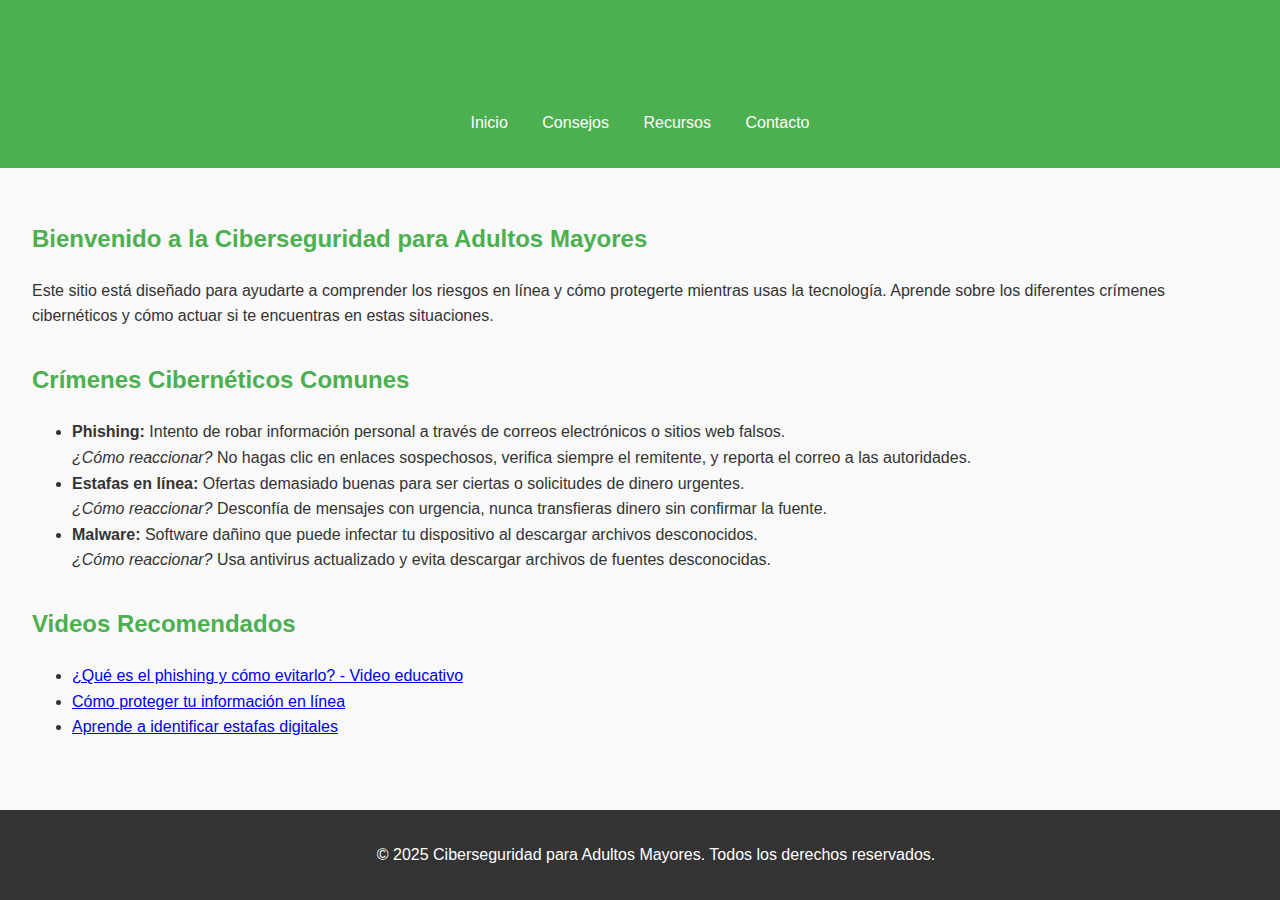
==== index.html @ 77ef43bd "Diseño principal" ====
<!DOCTYPE html>
<html lang="es">
<head>
    <meta charset="UTF-8">
    <meta name="viewport" content="width=device-width, initial-scale=1.0">
    <title>Ciberseguridad para Adultos Mayores</title>
    <link rel="stylesheet" href="styles.css">
</head>
<body>
    <header>
        <h1>Ciberseguridad para Adultos Mayores</h1>
        <nav>
            <ul>
                <li><a href="index.html">Inicio</a></li>
                <li><a href="consejos.html">Consejos</a></li>
                <li><a href="recursos.html">Recursos</a></li>
                <li><a href="contacto.html">Contacto</a></li>
            </ul>
        </nav>
    </header>

    <main>
        <section id="intro">
            <h2>Bienvenido a la Ciberseguridad para Adultos Mayores</h2>
            <p>Este sitio está diseñado para ayudarte a comprender los riesgos en línea y cómo protegerte mientras usas la tecnología. Aprende sobre los diferentes crímenes cibernéticos y cómo actuar si te encuentras en estas situaciones.</p>
        </section>

        <section id="examples">
            <h2>Crímenes Cibernéticos Comunes</h2>
            <ul>
                <li>
                    <strong>Phishing:</strong> Intento de robar información personal a través de correos electrónicos o sitios web falsos. <br>
                    <em>¿Cómo reaccionar?</em> No hagas clic en enlaces sospechosos, verifica siempre el remitente, y reporta el correo a las autoridades.
                </li>
                <li>
                    <strong>Estafas en línea:</strong> Ofertas demasiado buenas para ser ciertas o solicitudes de dinero urgentes. <br>
                    <em>¿Cómo reaccionar?</em> Desconfía de mensajes con urgencia, nunca transfieras dinero sin confirmar la fuente.
                </li>
                <li>
                    <strong>Malware:</strong> Software dañino que puede infectar tu dispositivo al descargar archivos desconocidos. <br>
                    <em>¿Cómo reaccionar?</em> Usa antivirus actualizado y evita descargar archivos de fuentes desconocidas.
                </li>
            </ul>
        </section>

        <section id="videos">
            <h2>Videos Recomendados</h2>
            <ul>
                <li><a href="https://www.youtube.com/watch?v=abc123" target="_blank">¿Qué es el phishing y cómo evitarlo? - Video educativo</a></li>
                <li><a href="https://www.youtube.com/watch?v=def456" target="_blank">Cómo proteger tu información en línea</a></li>
                <li><a href="https://www.youtube.com/watch?v=ghi789" target="_blank">Aprende a identificar estafas digitales</a></li>
            </ul>
        </section>
    </main>

    <footer>
        <p>&copy; 2025 Ciberseguridad para Adultos Mayores. Todos los derechos reservados.</p>
    </footer>
</body>
</html>
---- styles.css ----
body {
    font-family: Arial, sans-serif;
    line-height: 1.6;
    background-color: #f9f9f9;
    color: #333;
    margin: 0;
    padding: 0;
}

header {
    background-color: #4CAF50;
    color: white;
    padding: 1rem;
    text-align: center;
}

nav ul {
    list-style: none;
    padding: 0;
}

nav ul li {
    display: inline;
    margin: 0 15px;
}

nav ul li a {
    color: white;
    text-decoration: none;
}

main {
    padding: 2rem;
}

section {
    margin-bottom: 2rem;
}

h1, h2 {
    color: #4CAF50;
}

footer {
    text-align: center;
    background-color: #333;
    color: white;
    padding: 1rem;
    position: fixed;
    bottom: 0;
    width: 100%;
}

form label {
    display: block;
    margin-top: 10px;
}

form input, form textarea, form button {
    width: 100%;
    padding: 10px;
    margin-top: 5px;
    border: 1px solid #ccc;
    border-radius: 5px;
}

form button {
    background-color: #4CAF50;
    color: white;
    border: none;
    cursor: pointer;
}

form button:hover {
    background-color: #45a049;
}
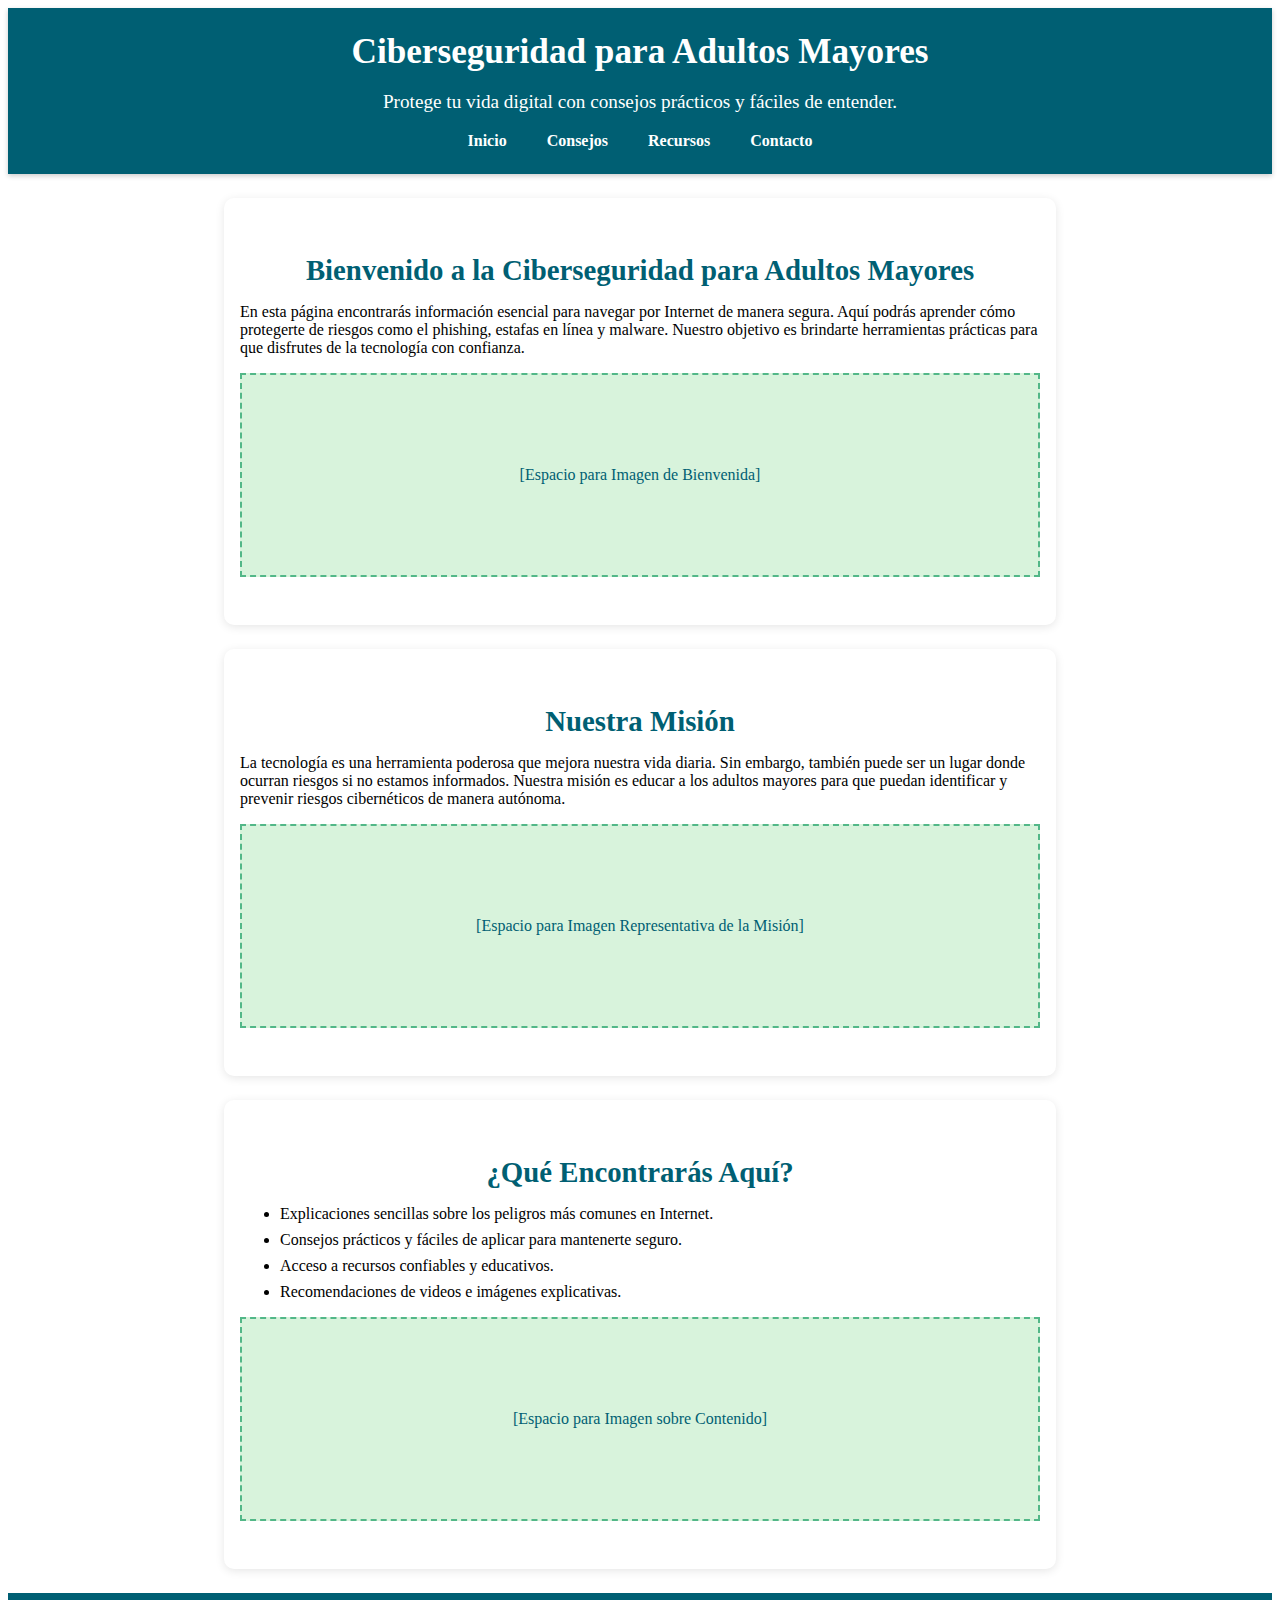
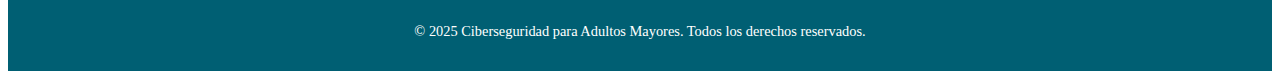
==== commit c7c44cb8: "Reajustes en apariencia" ====
--- a/index.html
+++ b/index.html
@@ -8,7 +8,10 @@
 </head>
 <body>
     <header>
-        <h1>Ciberseguridad para Adultos Mayores</h1>
+        <div class="header-content">
+            <h1>Ciberseguridad para Adultos Mayores</h1>
+            <p>Protege tu vida digital con consejos prácticos y fáciles de entender.</p>
+        </div>
         <nav>
             <ul>
                 <li><a href="index.html">Inicio</a></li>
@@ -20,36 +23,33 @@
     </header>
 
     <main>
-        <section id="intro">
-            <h2>Bienvenido a la Ciberseguridad para Adultos Mayores</h2>
-            <p>Este sitio está diseñado para ayudarte a comprender los riesgos en línea y cómo protegerte mientras usas la tecnología. Aprende sobre los diferentes crímenes cibernéticos y cómo actuar si te encuentras en estas situaciones.</p>
+        <section id="intro" class="section">
+            <div class="section-content">
+                <h2>Bienvenido a la Ciberseguridad para Adultos Mayores</h2>
+                <p>En esta página encontrarás información esencial para navegar por Internet de manera segura. Aquí podrás aprender cómo protegerte de riesgos como el phishing, estafas en línea y malware. Nuestro objetivo es brindarte herramientas prácticas para que disfrutes de la tecnología con confianza.</p>
+                <div class="image-placeholder">[Espacio para Imagen de Bienvenida]</div>
+            </div>
         </section>
 
-        <section id="examples">
-            <h2>Crímenes Cibernéticos Comunes</h2>
-            <ul>
-                <li>
-                    <strong>Phishing:</strong> Intento de robar información personal a través de correos electrónicos o sitios web falsos. <br>
-                    <em>¿Cómo reaccionar?</em> No hagas clic en enlaces sospechosos, verifica siempre el remitente, y reporta el correo a las autoridades.
-                </li>
-                <li>
-                    <strong>Estafas en línea:</strong> Ofertas demasiado buenas para ser ciertas o solicitudes de dinero urgentes. <br>
-                    <em>¿Cómo reaccionar?</em> Desconfía de mensajes con urgencia, nunca transfieras dinero sin confirmar la fuente.
-                </li>
-                <li>
-                    <strong>Malware:</strong> Software dañino que puede infectar tu dispositivo al descargar archivos desconocidos. <br>
-                    <em>¿Cómo reaccionar?</em> Usa antivirus actualizado y evita descargar archivos de fuentes desconocidas.
-                </li>
-            </ul>
+        <section id="purpose" class="section">
+            <div class="section-content">
+                <h2>Nuestra Misión</h2>
+                <p>La tecnología es una herramienta poderosa que mejora nuestra vida diaria. Sin embargo, también puede ser un lugar donde ocurran riesgos si no estamos informados. Nuestra misión es educar a los adultos mayores para que puedan identificar y prevenir riesgos cibernéticos de manera autónoma.</p>
+                <div class="image-placeholder">[Espacio para Imagen Representativa de la Misión]</div>
+            </div>
         </section>
 
-        <section id="videos">
-            <h2>Videos Recomendados</h2>
-            <ul>
-                <li><a href="https://www.youtube.com/watch?v=abc123" target="_blank">¿Qué es el phishing y cómo evitarlo? - Video educativo</a></li>
-                <li><a href="https://www.youtube.com/watch?v=def456" target="_blank">Cómo proteger tu información en línea</a></li>
-                <li><a href="https://www.youtube.com/watch?v=ghi789" target="_blank">Aprende a identificar estafas digitales</a></li>
-            </ul>
+        <section id="overview" class="section">
+            <div class="section-content">
+                <h2>¿Qué Encontrarás Aquí?</h2>
+                <ul>
+                    <li>Explicaciones sencillas sobre los peligros más comunes en Internet.</li>
+                    <li>Consejos prácticos y fáciles de aplicar para mantenerte seguro.</li>
+                    <li>Acceso a recursos confiables y educativos.</li>
+                    <li>Recomendaciones de videos e imágenes explicativas.</li>
+                </ul>
+                <div class="image-placeholder">[Espacio para Imagen sobre Contenido]</div>
+            </div>
         </section>
     </main>
 
--- a/styles.css
+++ b/styles.css
@@ -1,76 +1,99 @@
-body {
-    font-family: Arial, sans-serif;
-    line-height: 1.6;
-    background-color: #f9f9f9;
-    color: #333;
-    margin: 0;
-    padding: 0;
+/* Header */
+header {
+    background-color: #005f73;
+    color: white;
+    padding: 1rem 0.5rem;
+    text-align: center;
+    box-shadow: 0 2px 5px rgba(0, 0, 0, 0.2);
 }
 
-header {
-    background-color: #4CAF50;
-    color: white;
-    padding: 1rem;
-    text-align: center;
+header .header-content h1 {
+    font-size: 2.2rem;
+    margin: 0.5rem 0;
+}
+
+header .header-content p {
+    font-size: 1.2rem;
 }
 
 nav ul {
+    display: flex;
+    justify-content: center;
     list-style: none;
+    margin: 0.5rem 0;
     padding: 0;
 }
 
 nav ul li {
-    display: inline;
-    margin: 0 15px;
+    margin: 0 20px;
 }
 
 nav ul li a {
+    text-decoration: none;
     color: white;
-    text-decoration: none;
+    font-size: 1rem;
+    font-weight: bold;
 }
 
-main {
-    padding: 2rem;
+nav ul li a:hover {
+    text-decoration: underline;
 }
 
-section {
-    margin-bottom: 2rem;
+/* Sections */
+main .section {
+    padding: 2rem 1rem;
+    text-align: center;
+    max-width: 800px;
+    margin: 1.5rem auto;
+    background-color: #ffffff;
+    border-radius: 10px;
+    box-shadow: 0 2px 10px rgba(0, 0, 0, 0.1);
 }
 
-h1, h2 {
-    color: #4CAF50;
+main h2 {
+    color: #005f73;
+    font-size: 1.8rem;
+    margin-bottom: 1rem;
 }
 
+main p, main ul, main li {
+    font-size: 1rem;
+    text-align: left;
+    margin: 0.5rem 0;
+}
+
+.image-placeholder, .video-placeholder {
+    margin: 1rem 0;
+    background-color: #d8f3dc;
+    height: 200px;
+    border: 2px dashed #52b788;
+    display: flex;
+    justify-content: center;
+    align-items: center;
+    color: #005f73;
+}
+
+/* Footer */
 footer {
-    text-align: center;
-    background-color: #333;
+    background-color: #005f73;
     color: white;
     padding: 1rem;
-    position: fixed;
-    bottom: 0;
-    width: 100%;
+    text-align: center;
+    font-size: 0.9rem;
 }
 
-form label {
-    display: block;
-    margin-top: 10px;
+/* Responsive Design */
+@media (max-width: 768px) {
+    header .header-content h1 {
+        font-size: 1.8rem;
+    }
+
+    nav ul {
+        flex-direction: column;
+        gap: 10px;
+    }
+
+    main .section {
+        padding: 1.5rem;
+    }
 }
-
-form input, form textarea, form button {
-    width: 100%;
-    padding: 10px;
-    margin-top: 5px;
-    border: 1px solid #ccc;
-    border-radius: 5px;
-}
-
-form button {
-    background-color: #4CAF50;
-    color: white;
-    border: none;
-    cursor: pointer;
-}
-
-form button:hover {
-    background-color: #45a049;
-}
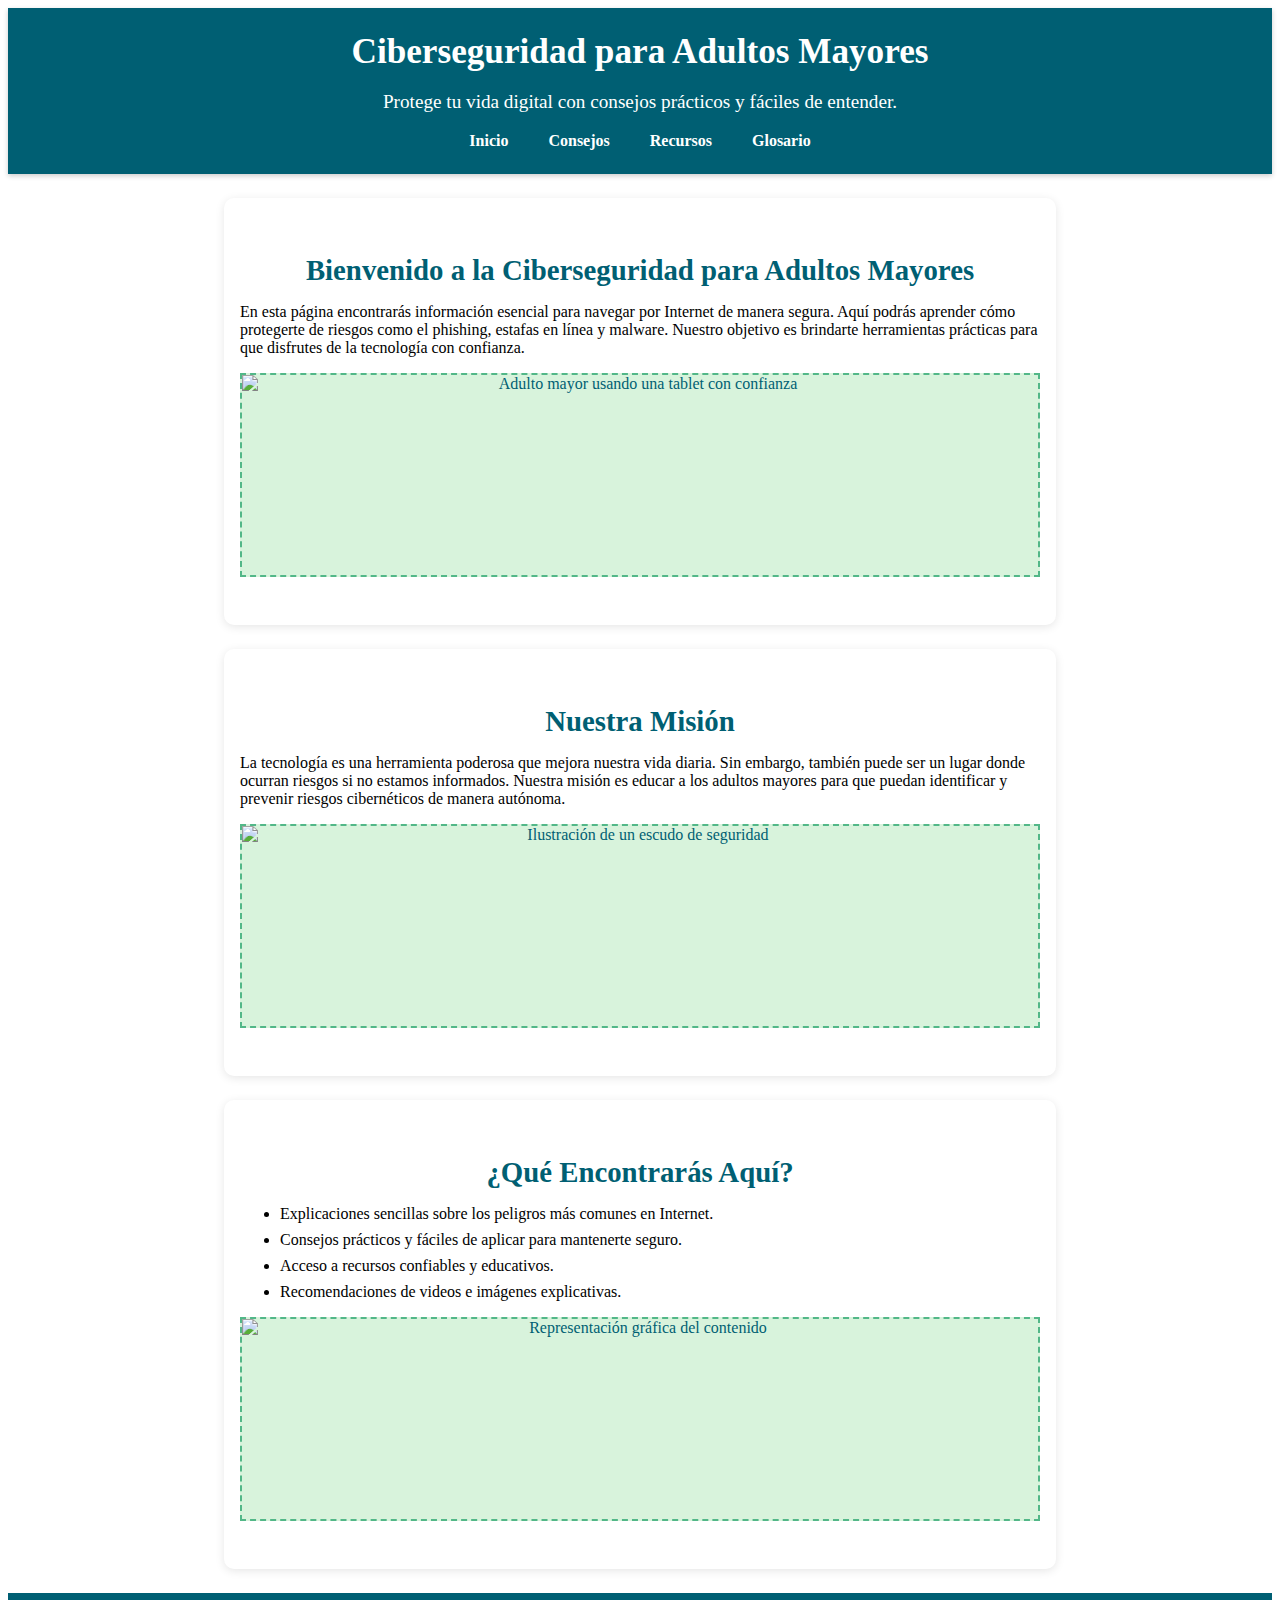
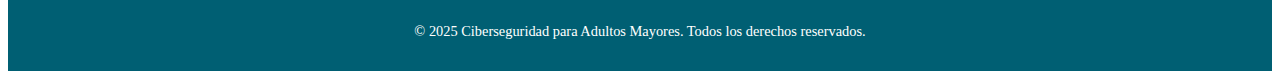
==== commit f9221d6a: "glosario y elminacion de contacto" ====
--- a/index.html
+++ b/index.html
@@ -17,7 +17,7 @@
                 <li><a href="index.html">Inicio</a></li>
                 <li><a href="consejos.html">Consejos</a></li>
                 <li><a href="recursos.html">Recursos</a></li>
-                <li><a href="contacto.html">Contacto</a></li>
+                <li><a href="glosario.html">Glosario</a></li>
             </ul>
         </nav>
     </header>
@@ -27,7 +27,7 @@
             <div class="section-content">
                 <h2>Bienvenido a la Ciberseguridad para Adultos Mayores</h2>
                 <p>En esta página encontrarás información esencial para navegar por Internet de manera segura. Aquí podrás aprender cómo protegerte de riesgos como el phishing, estafas en línea y malware. Nuestro objetivo es brindarte herramientas prácticas para que disfrutes de la tecnología con confianza.</p>
-                <div class="image-placeholder">[Espacio para Imagen de Bienvenida]</div>
+                <img src="images/welcome.jpg" alt="Adulto mayor usando una tablet con confianza" class="image-placeholder">
             </div>
         </section>
 
@@ -35,7 +35,7 @@
             <div class="section-content">
                 <h2>Nuestra Misión</h2>
                 <p>La tecnología es una herramienta poderosa que mejora nuestra vida diaria. Sin embargo, también puede ser un lugar donde ocurran riesgos si no estamos informados. Nuestra misión es educar a los adultos mayores para que puedan identificar y prevenir riesgos cibernéticos de manera autónoma.</p>
-                <div class="image-placeholder">[Espacio para Imagen Representativa de la Misión]</div>
+                <img src="images/mission.jpg" alt="Ilustración de un escudo de seguridad" class="image-placeholder">
             </div>
         </section>
 
@@ -48,7 +48,7 @@
                     <li>Acceso a recursos confiables y educativos.</li>
                     <li>Recomendaciones de videos e imágenes explicativas.</li>
                 </ul>
-                <div class="image-placeholder">[Espacio para Imagen sobre Contenido]</div>
+                <img src="images/content.jpg" alt="Representación gráfica del contenido" class="image-placeholder">
             </div>
         </section>
     </main>
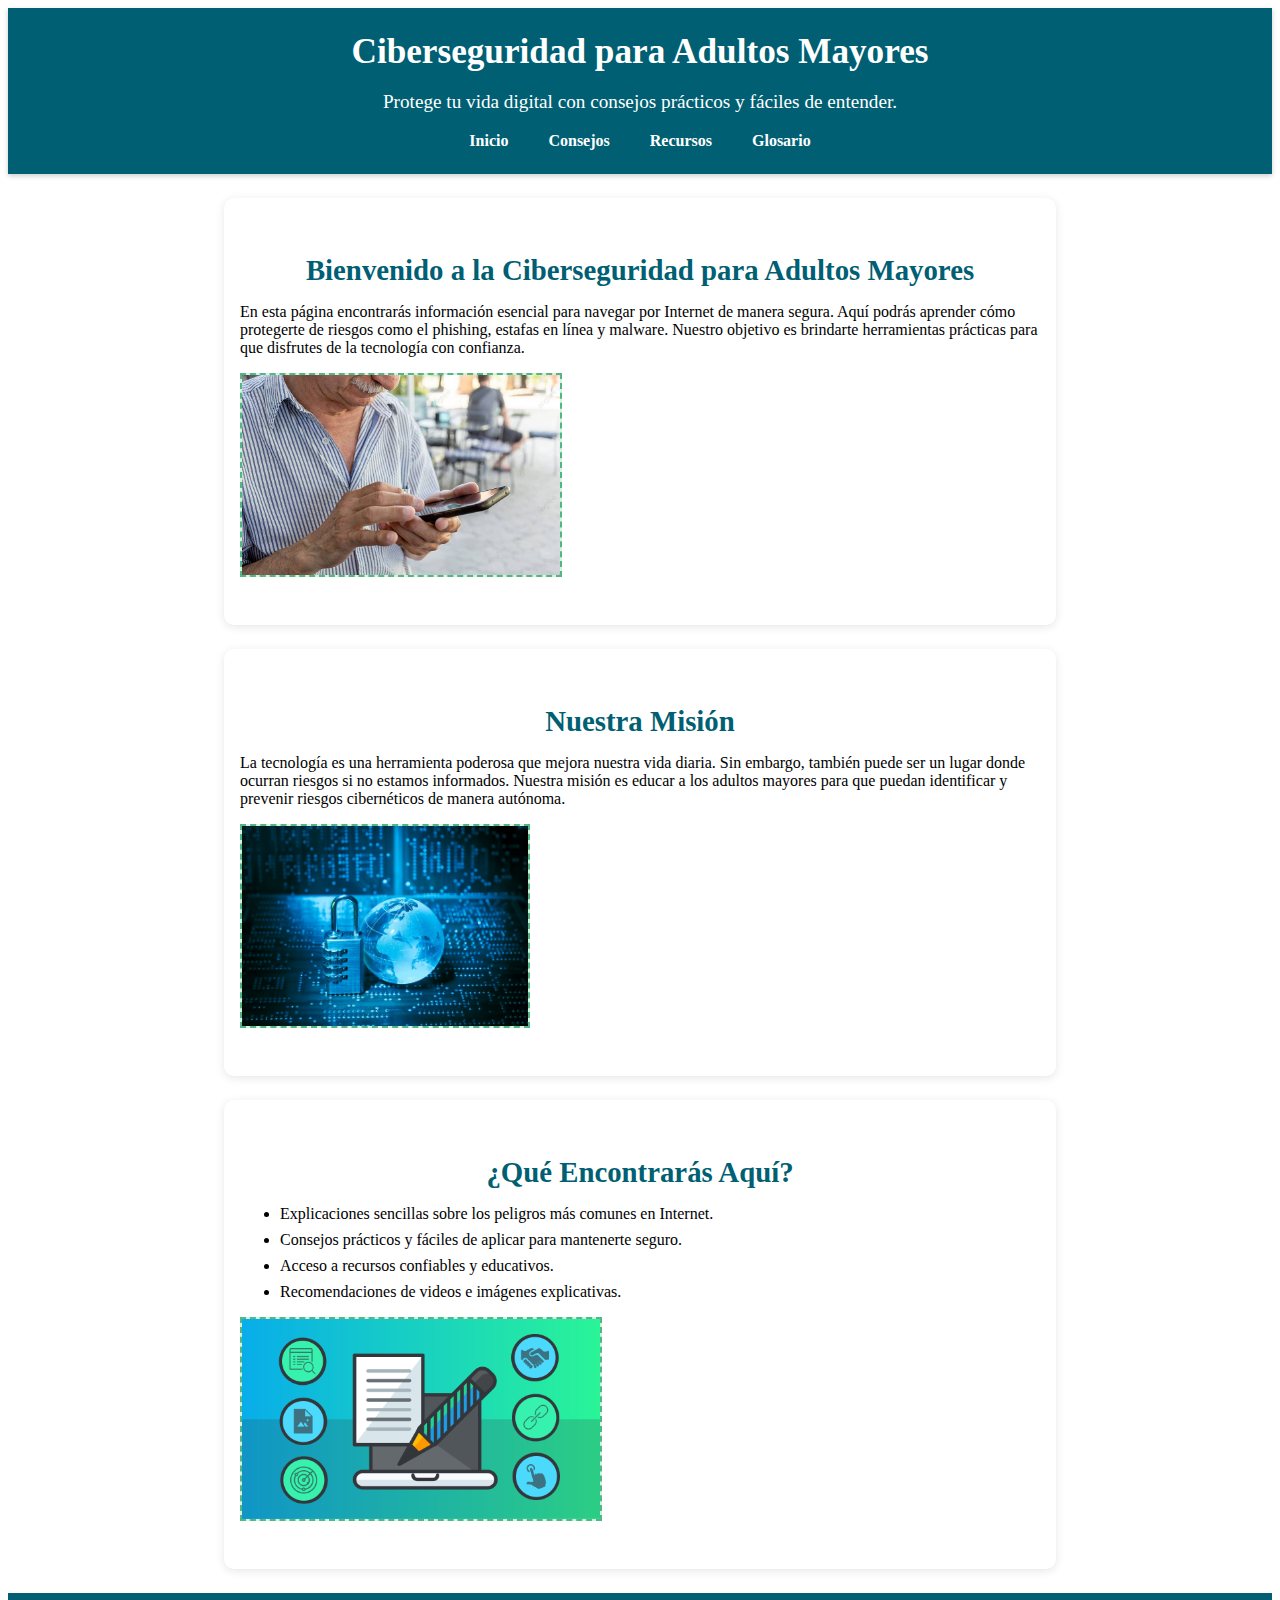
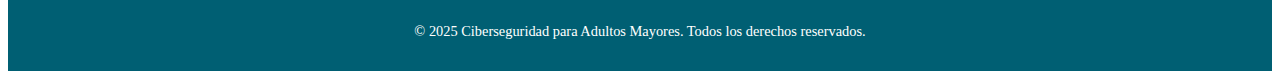
==== commit 207b1f22: "adicion de imagenes" ====
--- a/index.html
+++ b/index.html
@@ -48,7 +48,7 @@
                     <li>Acceso a recursos confiables y educativos.</li>
                     <li>Recomendaciones de videos e imágenes explicativas.</li>
                 </ul>
-                <img src="images/content.jpg" alt="Representación gráfica del contenido" class="image-placeholder">
+                <img src="images/content.png" alt="Representación gráfica del contenido" class="image-placeholder">
             </div>
         </section>
     </main>
